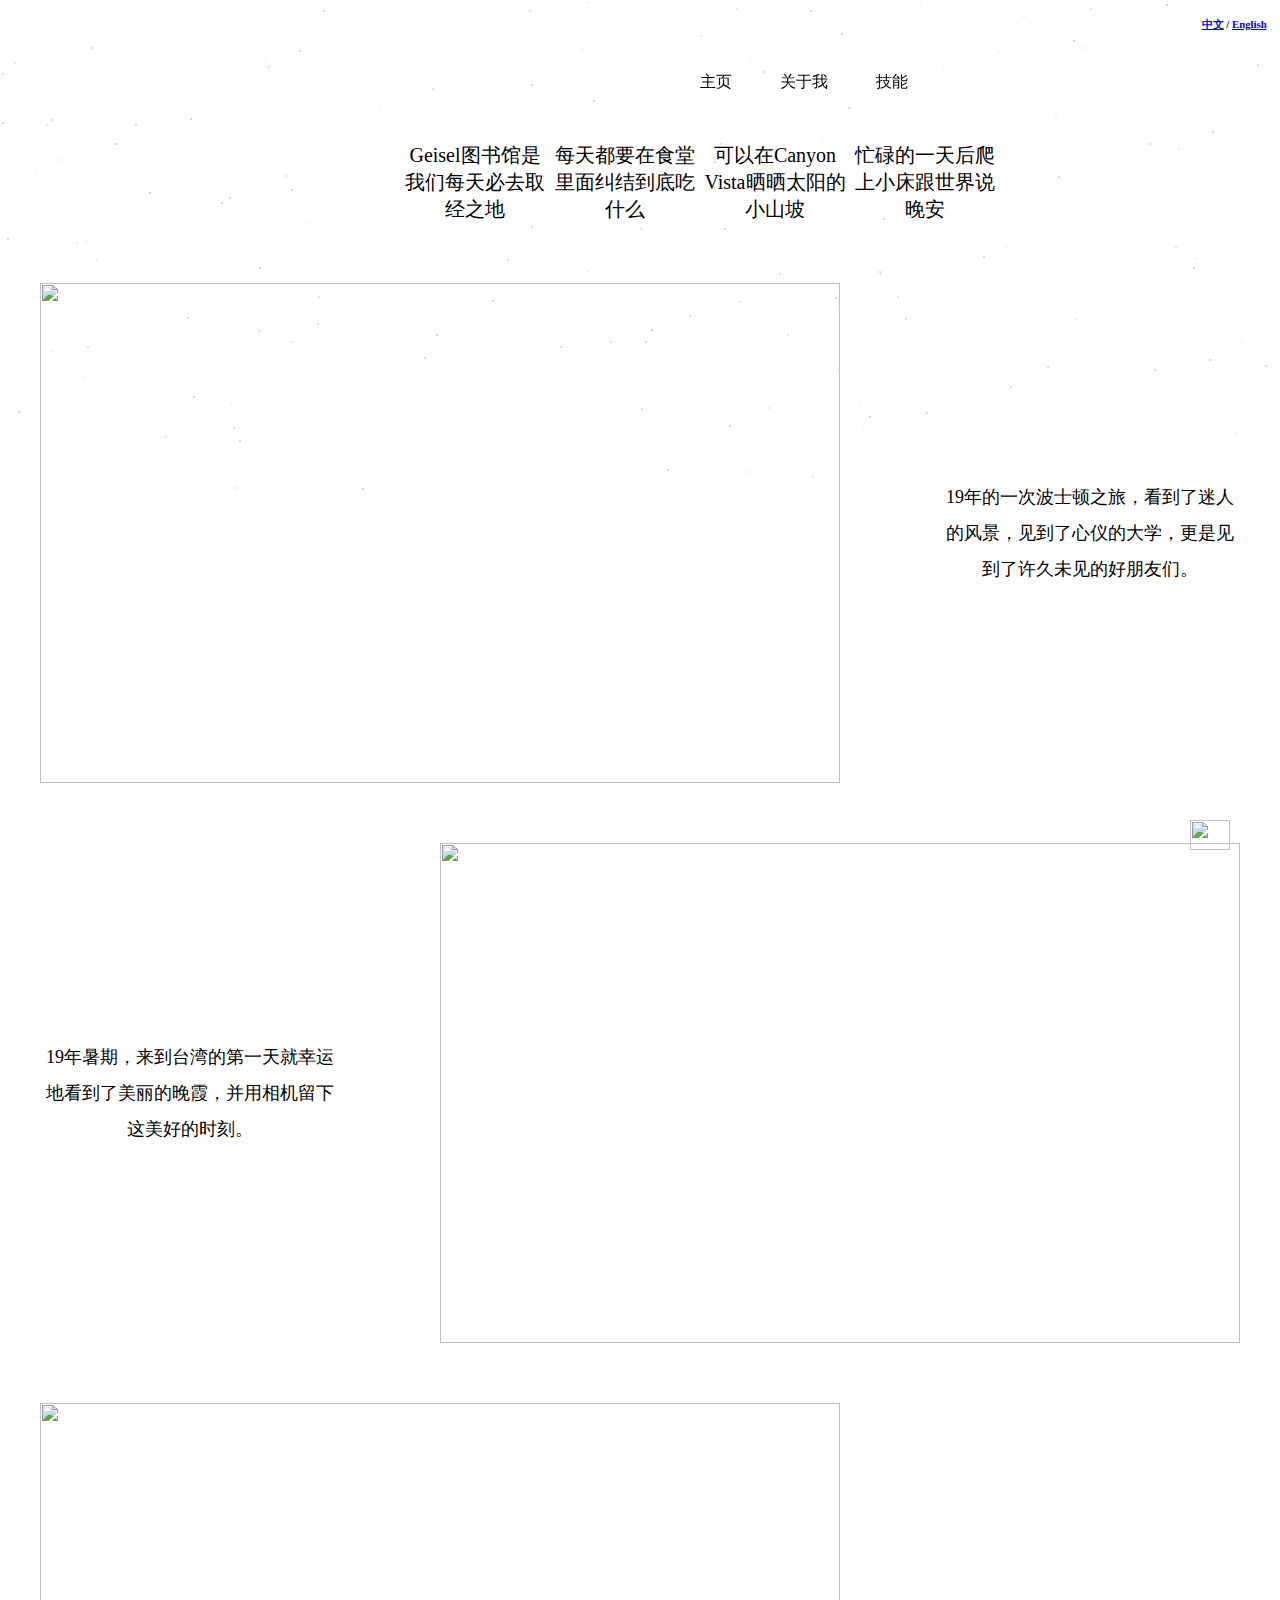
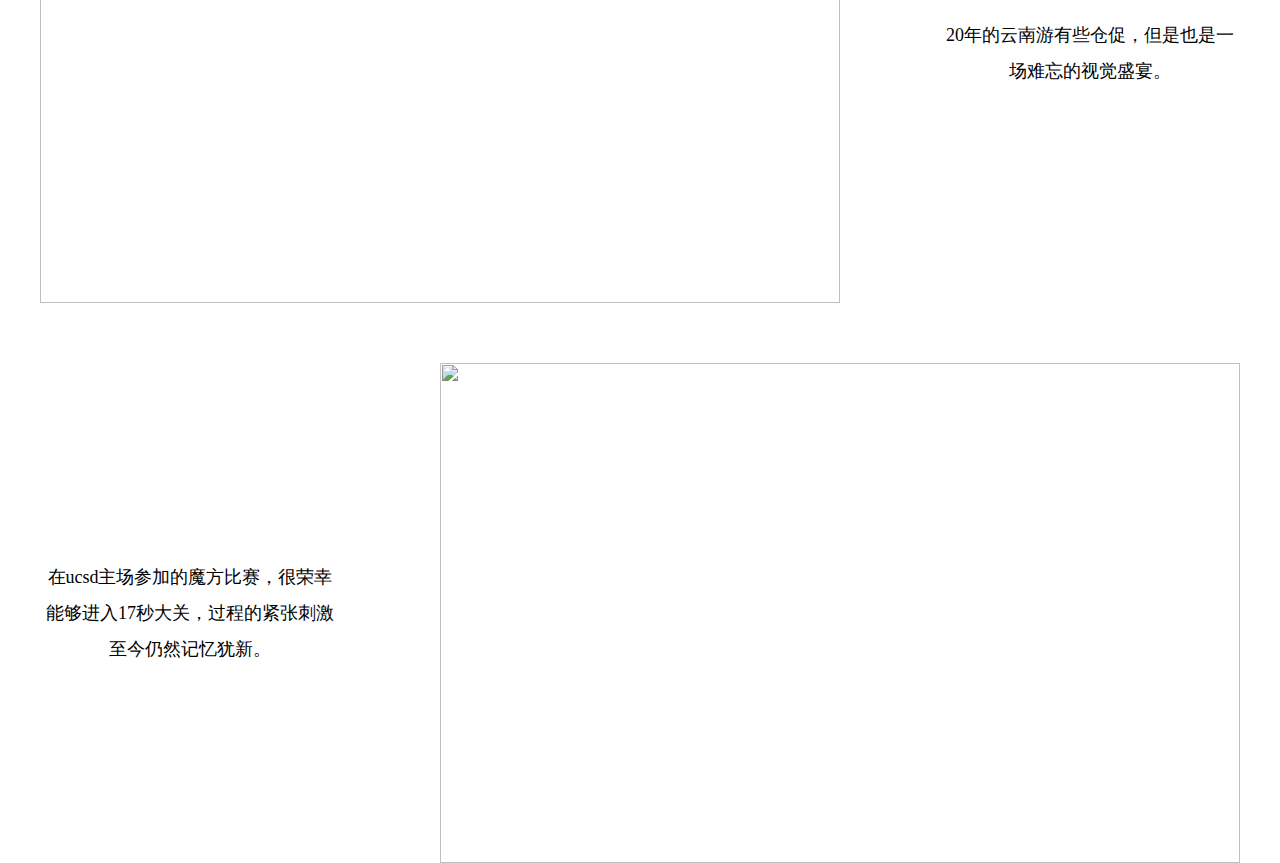
==== index.html @ cbfc2c98 "commit" ====
<!DOCTYPE html>
<html lang="zh">
<head>
  <meta charset="UTF-8">
  <title>我的个人网站</title>
  <link rel="stylesheet" type="text/css" href="style1.css"/>
</head>
<body>
<div class="home">
  <div class="content">
    <div class="stars"></div>
    <img class="bgc" src="./img/ff.jpeg" width="100%" alt="">
    <h3 class="title">欢迎来到Will Wen的个人网站</h3>
    <h3 class="titles">今天也要加油鸭</h3>
    <img class="icon" src="./img/arrow.png" alt="">
    <div class='ribbon'>
      <a href='./index.html'><span>主页</span></a>
      <a href='./about.html'><span>关于我</span></a>
      <a href='./skill.html'><span>技能</span></a>

    </div>

  </div>
  <h6 align="right" >
    <a href='./index.html'>中文</a> / <a href='./indexE.html'>English</a>
    &nbsp;&nbsp;&nbsp;&nbsp;
  </h6>

  <div class="icons">
    <div class="icons_items">
      <img class="icons_items_imgs" src="./img/hall.jpeg" alt="">
      <span>Geisel图书馆是我们每天必去取经之地</span>
    </div>
    <div class="icons_items">
      <img class="icons_items_imgs" src="./img/64.jpeg" alt="">
      <span>每天都要在食堂里面纠结到底吃什么</span>
    </div>
    <div class="icons_items">
      <img class="icons_items_imgs" src="./img/view.jpeg" alt="">
      <span>可以在Canyon Vista晒晒太阳的小山坡</span>
    </div>
    <div class="icons_items">
      <img class="icons_items_imgs" src="./img/housing.jpeg" alt="">
      <span>忙碌的一天后爬上小床跟世界说晚安</span>
    </div>
  </div>
  <div class="introduce">
    <div class="introduce_item">
      <img class="introduce_item_img" src="./img/Boston.PNG" alt="">
      <span class="introduce_item_title">19年的一次波士顿之旅，看到了迷人的风景，见到了心仪的大学，更是见到了许久未见的好朋友们。</span>

    </div>
    <div class="introduce_item">

      <span class="introduce_item_titles">19年暑期，来到台湾的第一天就幸运地看到了美丽的晚霞，并用相机留下这美好的时刻。</span>
      <img class="introduce_item_img" src="./img/Taiwan.jpg" alt="">
    </div>
    <div class="introduce_item">
      <img class="introduce_item_img" src="./img/Yunnan.jpeg" alt="">
      <span class="introduce_item_title">20年的云南游有些仓促，但是也是一场难忘的视觉盛宴。</span>
    </div>
    <div class="introduce_item">
      <span class="introduce_item_titles">在ucsd主场参加的魔方比赛，很荣幸能够进入17秒大关，过程的紧张刺激至今仍然记忆犹新。</span>
      <img class="introduce_item_img" src="./img/Rubik's.jpg" alt="">
    </div>
  </div>
  <audio autoplay="autoplay" id="audio" loop="loop">
    <source src="./video/again.mp3" type="audio/MP3">
  </audio>
  <img class="music_img" src="./img/music_logo.png" alt="">
</div>

</body>
<script>
    let music = document.getElementById('audio')
    document.body.addEventListener('mousemove', function() {
        setTimeout(() => {
            music.play();
        }, 2000);
    }, false);
</script>

</html>
---- style1.css ----
* {
    margin: 0;
    padding: 0
}

.home {
    height: 100%;
    overflow: hidden;
}

.content {
    perspective: 340px;
    width: 100%;
    position: relative;
}

h1 {
    color: white;
    text-align: center;
}

span {
    display: block;
    text-align: center;
}

.stars {
    position: absolute;
    top: 50%;
    left: 50%;
    width: 2px;
    height: 2px;
    z-index: 999;
    border-radius: 50%;
    box-shadow: -447px 387px #c4c4c4, -401px 118px #fafafa, -109px 217px #d9d9d9, -680px -436px #e3e3e3, 514px 360px #cccccc, -708px 298px #e8e8e8, -696px -270px #ededed, 116px -128px #f7f7f7, 179px 35px white, -404px -90px whitesmoke, -331px -309px #c4c4c4, -363px -24px #d1d1d1, 277px 416px #fafafa, -145px -244px whitesmoke, 123px 62px #d4d4d4, -407px 418px #d9d9d9, 535px 237px #d9d9d9, -466px -78px #f7f7f7, 257px 287px #dedede, 327px -398px #e0e0e0, -602px -38px #c2c2c2, 128px 398px #e6e6e6, 274px -446px #d1d1d1, -602px -298px #c7c7c7, 526px -5px #c4c4c4, -90px -158px #fcfcfc, 5px 294px whitesmoke, -633px 229px #c4c4c4, -475px 427px #dedede, 586px -453px #f2f2f2, 180px -432px #c7c7c7, -637px -88px #cfcfcf, -453px 308px #d6d6d6, -111px 1px #d9d9d9, 573px -450px #ededed, 198px 300px #d6d6d6, -355px 166px #dedede, -715px 13px #e3e3e3, 262px -104px #d1d1d1, 147px 325px #dbdbdb, 1px 399px #dbdbdb, 286px -100px white, 43px -329px #e8e8e8, 617px 55px #d9d9d9, -168px -392px #cccccc, 84px 219px #c9c9c9, 507px -226px #d9d9d9, -327px -70px #e6e6e6, 386px -212px #c4c4c4, -717px 4px #cfcfcf, 502px -231px #e3e3e3, 302px 56px #ededed, 649px 341px #c7c7c7, 569px 350px #c9c9c9, 516px -31px #e6e6e6, 689px 447px #c2c2c2, 591px -206px #fafafa, 422px -137px #e6e6e6, -510px -324px #cccccc, -649px 287px #c2c2c2, -194px -48px #f7f7f7, -279px -329px #d1d1d1, -406px 478px #dbdbdb, -735px -87px #c9c9c9, 30px -197px #dedede, -564px 233px #e6e6e6, -486px -324px #ededed, -54px -7px #ededed, -441px -194px #e3e3e3, -133px -95px #e0e0e0, -722px -73px #d6d6d6, 595px 423px #ededed, 568px -39px #ededed, 370px 377px #d1d1d1, -419px -102px #fcfcfc, -450px 109px #c4c4c4, -57px -119px #d1d1d1, -582px 150px #e6e6e6, 206px -263px #cfcfcf, 582px -461px #c9c9c9, -268px -141px #d9d9d9, -148px 291px #c7c7c7, 254px -179px #c9c9c9, 725px 424px #f0f0f0, 391px -150px #ebebeb, 89px -299px #d4d4d4, 170px 1px #c9c9c9, 243px 209px #c7c7c7, 27px 460px #c9c9c9, -465px -380px #d4d4d4, 530px -360px whitesmoke, -626px 53px #e0e0e0, 706px 218px #d9d9d9, 40px -82px #cccccc, -5px -212px #e6e6e6, -742px 33px #ebebeb, -714px 478px #e0e0e0, -585px -125px #cccccc, -216px 348px #cfcfcf, 601px 332px #ededed, 344px -88px #c4c4c4, 659px -22px #d1d1d1, -411px 188px #d6d6d6, -423px -206px #fcfcfc, -359px -136px #cfcfcf, 612px 406px whitesmoke, 725px 96px whitesmoke, 363px -446px white, -204px 325px #c9c9c9, 740px 176px #fafafa, -489px -352px white, -638px 64px #dbdbdb, 537px -65px #dbdbdb, 151px -32px #ebebeb, 681px 212px #fcfcfc, 604px -149px #e6e6e6, -542px -398px #c4c4c4, -707px 66px whitesmoke, -381px 258px #cfcfcf, -30px 332px #d6d6d6, 512px -381px #c9c9c9, 195px 288px #cccccc, -278px 479px #c7c7c7, 27px -208px #d6d6d6, -288px 15px white, -680px 248px #dedede, 433px 31px #c9c9c9, 150px -206px #d4d4d4, -79px 247px white, -594px 115px #e0e0e0, 99px 292px #e0e0e0, 673px -269px #dedede, -257px -64px #d1d1d1, 449px 81px #f2f2f2, 18px -99px #d1d1d1, -694px 415px #f7f7f7, 240px 264px #e0e0e0, 450px -172px white, 383px 7px #e8e8e8, 338px -73px #c9c9c9, 291px -19px #ebebeb, 659px 137px #d1d1d1, 602px -6px #fcfcfc, 554px 249px #ebebeb, 625px 356px #d9d9d9, 579px -183px #d6d6d6, -20px 250px white, -401px 431px #c4c4c4, -645px -232px #cccccc, -265px -148px white, 553px 258px #d1d1d1, 166px -360px #ebebeb, 719px 51px #ededed, 612px -129px #ebebeb, -465px -104px #f2f2f2, -154px -121px #d9d9d9, -1px 330px #f2f2f2, -666px 248px #f7f7f7, -720px 264px #ededed, 148px -365px #e6e6e6, -388px -349px #c4c4c4, 128px -88px #e3e3e3, -683px -274px #fafafa, -341px 41px #c9c9c9, -59px -471px #f0f0f0, -3px -427px #c2c2c2, 418px 167px #d6d6d6, 343px 247px #c7c7c7, 623px -347px #d1d1d1, 716px -217px white, 243px -409px whitesmoke, -75px -126px #d6d6d6, -730px -91px #c9c9c9, -210px -397px #cfcfcf, -349px 180px #c9c9c9, -567px -281px #e0e0e0, -460px 381px #fcfcfc, -310px -22px #ededed, 450px -1px #dbdbdb, -405px -328px #e3e3e3, 5px 332px #d6d6d6, -294px 302px #fcfcfc, -398px 97px whitesmoke, -696px 325px #cfcfcf, -589px 110px #d6d6d6, 353px -411px #dbdbdb, -697px -318px #ebebeb, -114px -72px #f0f0f0, 259px -193px #fcfcfc, 60px 26px #e6e6e6, -63px -232px white, 205px -372px #f7f7f7, -464px -333px #f2f2f2, -374px 123px white, -377px -386px #c7c7c7, -80px 337px #cccccc, 478px -178px #dbdbdb, 222px 420px #ebebeb, -707px 99px #c4c4c4, 716px -132px #fafafa, -253px -286px #e3e3e3, 646px 178px #f0f0f0, 201px 24px #d1d1d1, 178px -58px #c7c7c7, -557px 368px #ededed, 0px 219px #d9d9d9, -266px -269px #cccccc, 242px -197px #c9c9c9, -419px 193px #c2c2c2, -47px 91px #c7c7c7, -109px 75px #c2c2c2, -146px -453px #d6d6d6, 671px -350px #f2f2f2, 421px -91px #d9d9d9, 738px 19px #ededed, -316px -155px #dedede, 419px 244px #fcfcfc, -278px -418px #d6d6d6, -581px -181px #fcfcfc, 139px 264px #d9d9d9, 691px -11px #ebebeb, -622px 402px #c2c2c2, 219px 396px #f0f0f0, -149px -423px white, -716px -78px #d9d9d9, -590px 341px #e6e6e6, -208px 79px #d6d6d6, -227px -24px #f7f7f7, 239px 262px #d1d1d1, 740px 443px #f7f7f7, 509px 134px #d6d6d6, -555px 232px #e8e8e8, -67px -427px #cfcfcf, -368px 250px #f7f7f7, 715px -415px #fafafa, 411px -301px #f0f0f0, -322px 287px #d9d9d9, -429px -90px #f2f2f2, -327px -387px #f0f0f0, -491px 183px #c2c2c2, -133px 250px #d4d4d4, 538px 139px #e3e3e3, -417px -125px #f0f0f0, 653px -351px #e6e6e6, -549px 38px #d4d4d4, 602px 110px whitesmoke, 415px 105px #e0e0e0, -733px -371px #cfcfcf, 286px 403px #d4d4d4, 11px 320px #c4c4c4, -597px 158px whitesmoke, 716px -350px whitesmoke, 321px 67px #fafafa, -237px -300px #cfcfcf, 74px 152px #c9c9c9, 587px -123px #fcfcfc, 699px -332px whitesmoke, 399px 355px #f7f7f7, -323px 314px #dbdbdb, 89px 416px #c7c7c7, 445px 38px #e3e3e3, 572px 122px #c4c4c4, -258px 372px white, 49px 306px #d9d9d9, 437px -35px #dedede, 566px 174px #f2f2f2, 732px -299px whitesmoke, -410px 394px #ededed, 131px -415px white, 19px -326px #e8e8e8, -700px -188px #d1d1d1, 96px -1px #e0e0e0, -328px -396px #f0f0f0, -117px -214px #fcfcfc, -53px 261px #ebebeb, 80px 134px #d6d6d6, -364px -216px white, -636px -125px #dbdbdb, -639px -265px #e3e3e3, 208px 98px #c7c7c7, 172px 467px #e0e0e0, 435px 309px #e3e3e3, 194px -259px #f0f0f0, 209px -186px #c9c9c9, -312px 418px #fafafa, 229px 407px #c9c9c9, -449px -357px #fafafa, 674px 121px #e8e8e8, 608px -429px #ebebeb, -431px -428px #cfcfcf, 105px 462px #e3e3e3, -179px -372px #e3e3e3, 143px -317px #d6d6d6, -449px -149px #fafafa, -544px 250px #dedede, -220px -323px whitesmoke, 658px 8px whitesmoke, -656px -244px #e8e8e8, 347px 11px whitesmoke, 694px -230px #f7f7f7, -317px 1px #c4c4c4, 28px 23px #fcfcfc, -382px 321px #dbdbdb, 632px -74px #c4c4c4, 154px -245px #c2c2c2, -553px 337px #d6d6d6, -48px -243px #d1d1d1, 92px -391px #cccccc, -71px -256px #cfcfcf, -372px 57px #d9d9d9, 369px -140px #fcfcfc, 675px 81px #c2c2c2, -663px 254px #cccccc, 703px -203px #ededed, 74px -363px #c2c2c2, 643px -458px #d1d1d1, 198px 359px #cccccc, 265px 309px #d4d4d4, -353px -368px #e8e8e8, -465px 439px whitesmoke, 693px 360px #c9c9c9, 634px -397px #d1d1d1, 467px 25px whitesmoke, -558px -272px #e6e6e6, 671px 69px #dbdbdb, 407px 357px #cfcfcf, 379px 80px white, 10px -203px #c9c9c9, 104px -292px #f0f0f0, -667px -29px #d1d1d1, 557px -155px #e6e6e6, -505px 115px #cfcfcf, -605px 164px #f2f2f2, -108px -223px #e0e0e0, 523px -156px #ebebeb, 691px 230px white, -507px -13px #d1d1d1, -349px 332px #dedede, 520px 266px whitesmoke, -66px -250px #e6e6e6, -496px -449px #ebebeb, 414px -170px #dedede, -649px 230px #ebebeb, 598px -92px #c7c7c7, -638px 113px #c2c2c2, 151px 363px #f7f7f7, -445px -241px #f0f0f0, 527px -14px #dedede, 203px -61px #cfcfcf, -716px -284px #ebebeb, -525px 134px #c2c2c2;
    animation: fly 15s linear infinite;
    transform-style: preserve-3d;
}

.stars:before,
.stars:after {
    content: "";
    position: absolute;
    width: inherit;
    height: inherit;
    box-shadow: inherit;
}

.stars:before {
    transform: translateZ(-300px);
    opacity: .6;
}

.stars:after {
    transform: translateZ(-600px);
    opacity: .4;
}

@keyframes fly {
    from {
        transform: translateZ(0px);
        opacity: .6;
    }
    to {
        transform: translateZ(200px);
        opacity: .8;
    }
}

.title {
    position: absolute;
    display: flex;
    justify-content: center;
    left: 0;
    right: 0;
    top: 300px;
    margin: auto;
    bottom: 0;
    color: #fff;
    font-size: 24px;
    font-weight: 500;
}

.titles {
    position: absolute;
    display: flex;
    justify-content: center;
    left: 0;
    right: 0;
    top: 350px;
    margin: auto;
    bottom: 0;
    color: #fff;
    font-size: 20px;
    font-weight: 500;
}

.icon {
    width: 15px;
    height: 15px;
    padding: 5px;
    border: 2px solid #fff;
    border-radius: 100%;
    position: absolute;
    left: 49%;
    bottom: 50px;
    animation: downs 2s linear infinite;
}

@keyframes downs {
    from {
        transform: translatey(0px);
        opacity: .6;
    }
    to {
        transform: translatey(30px);
        opacity: .8;
    }
}

.ribbon {
    display: flex;
    justify-content: center;
    position: absolute;
    right: 300px;
    top: 50px;
    margin: auto;
}

.ribbon:after,
.ribbon:before {
    margin-top: 0.5em;
    content: "";
    display: flex;
    ;
    border: 1.5em solid #fff;
}

.ribbon:after {
    border-right-color: transparent;
}

.ribbon:before {
    border-left-color: transparent;
}

.ribbon a:link,
.ribbon a:visited {
    color: #000;
    text-decoration: none;
    height: 3.5em;
    overflow: hidden;
}

.ribbon span {
    background: #fff;
    display: inline-block;
    line-height: 3em;
    padding: 0 1.5em;
    margin-top: 0.5em;
    position: relative;
    -webkit-transition: background-color 0.2s, margin-top 0.2s;
    /* Saf3.2+, Chrome */
    -moz-transition: background-color 0.2s, margin-top 0.2s;
    /* FF4+ */
    -ms-transition: background-color 0.2s, margin-top 0.2s;
    /* IE10 */
    -o-transition: background-color 0.2s, margin-top 0.2s;
    /* Opera 10.5+ */
    transition: background-color 0.2s, margin-top 0.2s;
}

.ribbon a:hover span {
    background: #FFD204;
    margin-top: 0;
}

.ribbon span:before {
    content: "";
    position: absolute;
    top: 3em;
    left: 0;
    border-right: 0.5em solid #9B8651;
    border-bottom: 0.5em solid #fff;
}

.ribbon span:after {
    content: "";
    position: absolute;
    top: 3em;
    right: 0;
    border-left: 0.5em solid #9B8651;
    border-bottom: 0.5em solid #fff;
}

.introduce {
    display: flex;
    flex-direction: column;
}

.introduce_item {
    display: flex;
    justify-content: center;
    margin-top: 60px;
}

.introduce_item_img {
    width: 800px;
    height: 500px;
}

.introduce_item_title {
    width: 300px;
    font-size: 18px;
    line-height: 36px;
    align-self: center;
    padding-left: 100px;
}

.introduce_item_titles {
    width: 300px;
    font-size: 18px;
    line-height: 36px;
    align-self: center;
    padding-right: 100px;
}

audio {
    position: fixed;
    bottom: 50px;
    right: 0;
}

.music_img {
    position: fixed;
    bottom: 50px;
    right: 50px;
    width: 40px;
    height: 30px;
    animation: muscis 5s linear infinite;
}

@keyframes muscis {
    from {
        transform: rotate (0deg);
        opacity: .6;
    }
    to {
        transform: rotate(360deg);
        opacity: .8;
    }
}

.icons {
    display: flex;
    justify-content: space-between;
    padding: 0 400px;
    box-sizing: border-box;
    overflow: hidden;
}

.icons_items {
    display: flex;
    flex-direction: column;
    font-size: 20px;
    margin-top: 80px;
    width: 150px;
}

.icons_items_imgs {
    width: 150px;
    margin-bottom: 30px;
}
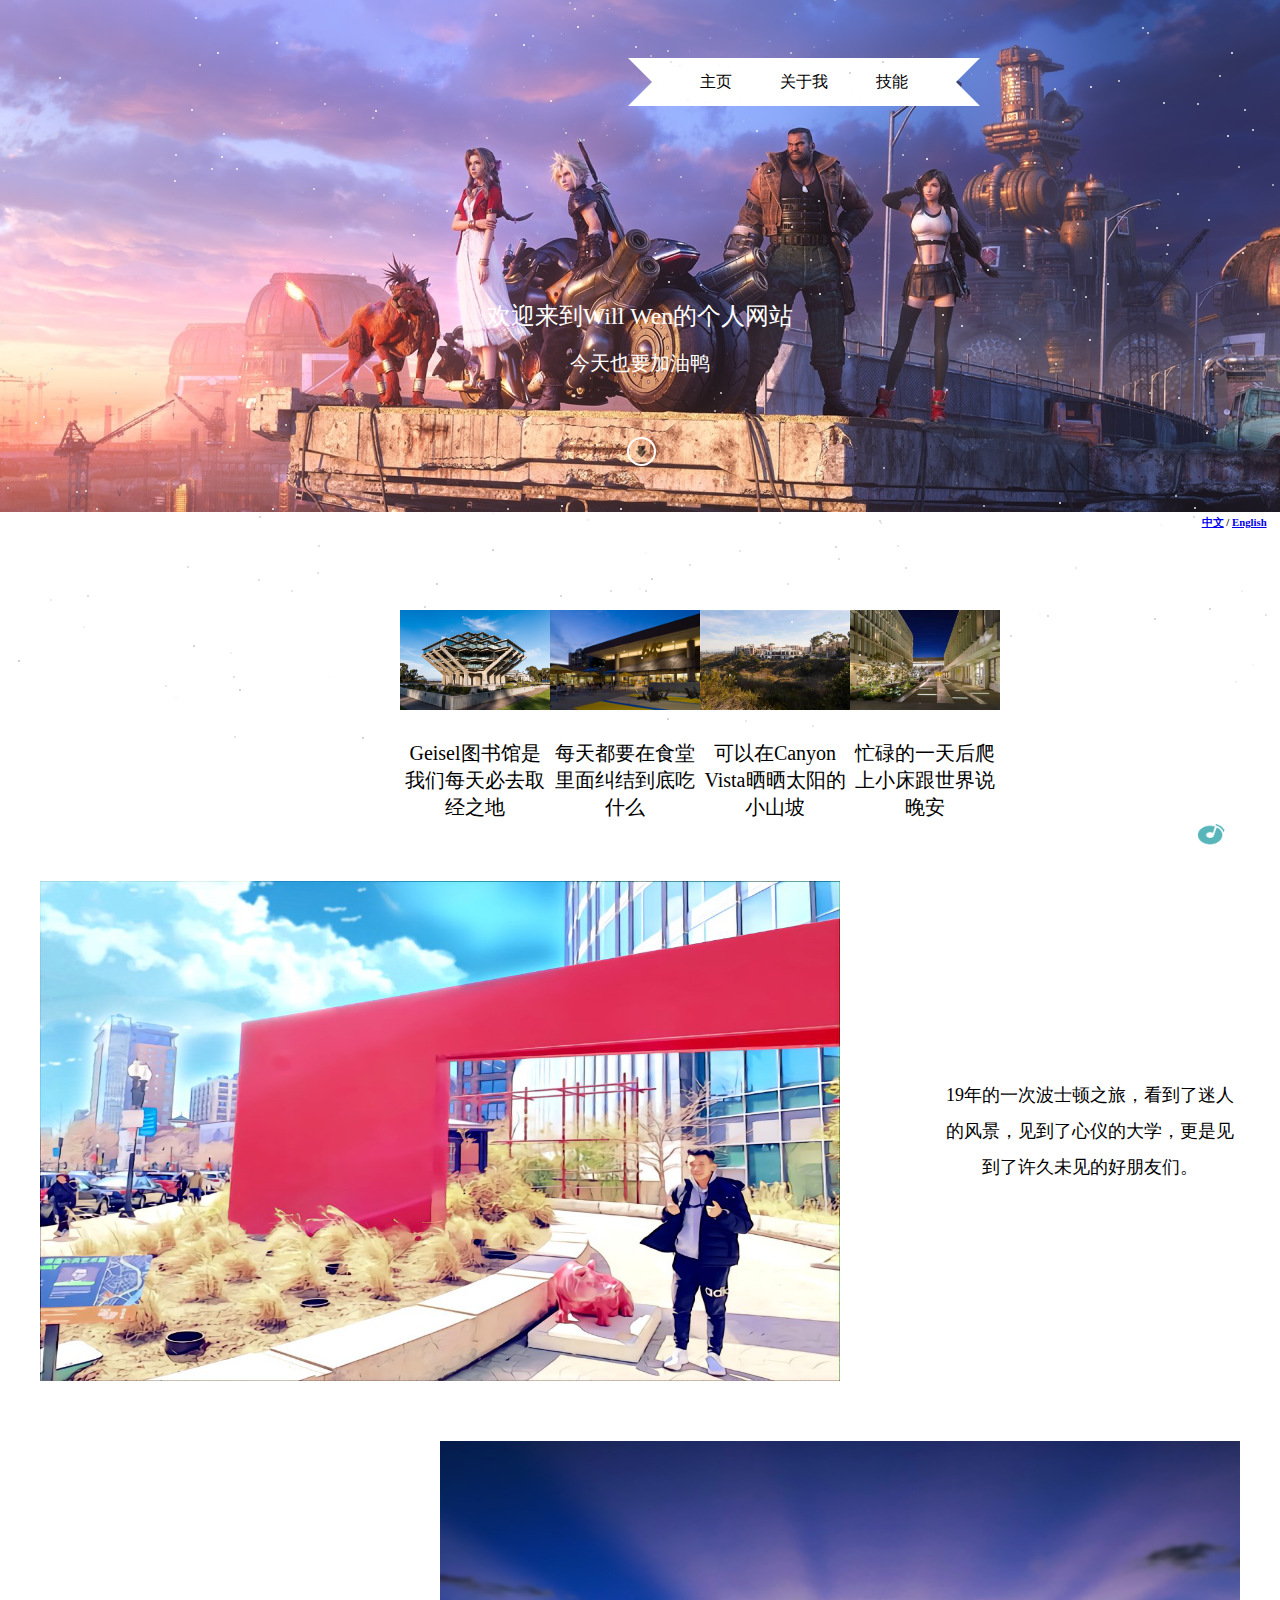
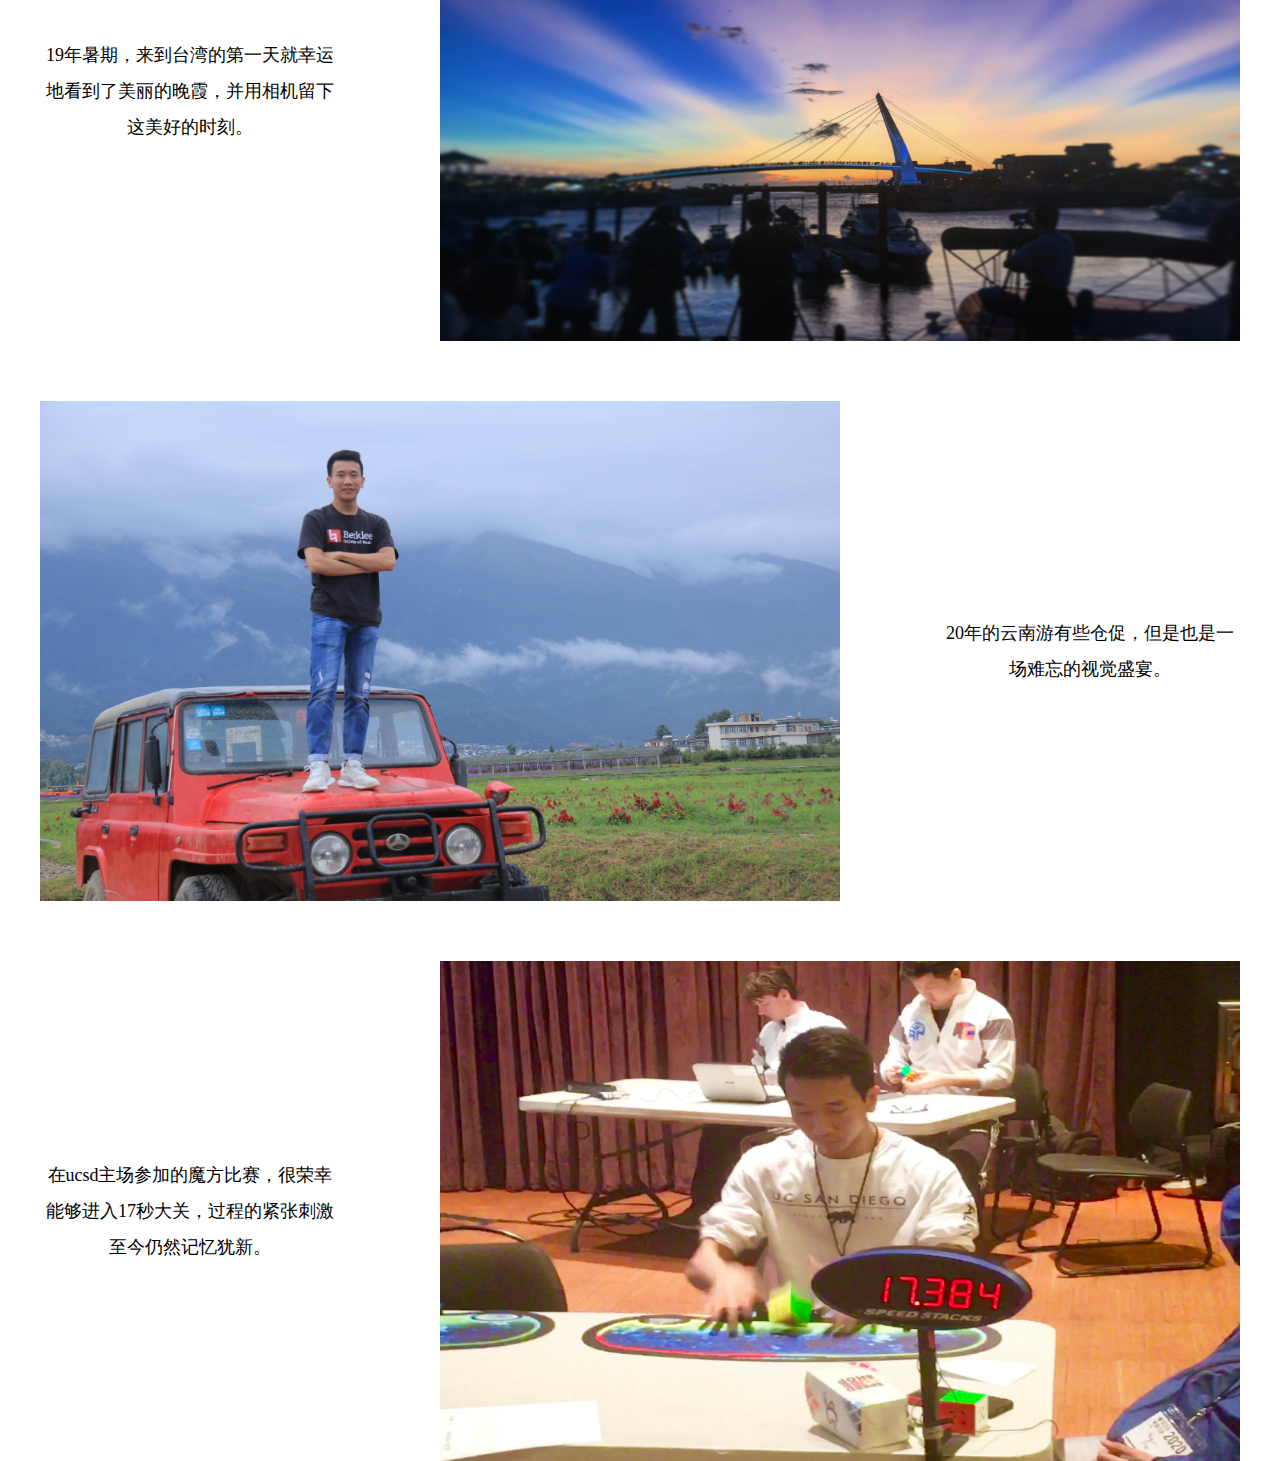
==== commit 9d788e8e: "commit" ====
--- a/index.html
+++ b/index.html
@@ -9,10 +9,10 @@
 <div class="home">
   <div class="content">
     <div class="stars"></div>
-    <img class="bgc" src="./img/ff.jpeg" width="100%" alt="">
+    <img class="bgc" src="./src/img/ff.jpeg" width="100%" alt="">
     <h3 class="title">欢迎来到Will Wen的个人网站</h3>
     <h3 class="titles">今天也要加油鸭</h3>
-    <img class="icon" src="./img/arrow.png" alt="">
+    <img class="icon" src="./src/img/arrow.png" alt="">
     <div class='ribbon'>
       <a href='./index.html'><span>主页</span></a>
       <a href='./about.html'><span>关于我</span></a>
@@ -28,46 +28,46 @@
 
   <div class="icons">
     <div class="icons_items">
-      <img class="icons_items_imgs" src="./img/hall.jpeg" alt="">
+      <img class="icons_items_imgs" src="./src/img/hall.jpeg" alt="">
       <span>Geisel图书馆是我们每天必去取经之地</span>
     </div>
     <div class="icons_items">
-      <img class="icons_items_imgs" src="./img/64.jpeg" alt="">
+      <img class="icons_items_imgs" src="./src/img/64.jpeg" alt="">
       <span>每天都要在食堂里面纠结到底吃什么</span>
     </div>
     <div class="icons_items">
-      <img class="icons_items_imgs" src="./img/view.jpeg" alt="">
+      <img class="icons_items_imgs" src="./src/img/view.jpeg" alt="">
       <span>可以在Canyon Vista晒晒太阳的小山坡</span>
     </div>
     <div class="icons_items">
-      <img class="icons_items_imgs" src="./img/housing.jpeg" alt="">
+      <img class="icons_items_imgs" src="./src/img/housing.jpeg" alt="">
       <span>忙碌的一天后爬上小床跟世界说晚安</span>
     </div>
   </div>
   <div class="introduce">
     <div class="introduce_item">
-      <img class="introduce_item_img" src="./img/Boston.PNG" alt="">
+      <img class="introduce_item_img" src="./src/img/Boston.PNG" alt="">
       <span class="introduce_item_title">19年的一次波士顿之旅，看到了迷人的风景，见到了心仪的大学，更是见到了许久未见的好朋友们。</span>
 
     </div>
     <div class="introduce_item">
 
       <span class="introduce_item_titles">19年暑期，来到台湾的第一天就幸运地看到了美丽的晚霞，并用相机留下这美好的时刻。</span>
-      <img class="introduce_item_img" src="./img/Taiwan.jpg" alt="">
+      <img class="introduce_item_img" src="./src/img/Taiwan.jpg" alt="">
     </div>
     <div class="introduce_item">
-      <img class="introduce_item_img" src="./img/Yunnan.jpeg" alt="">
+      <img class="introduce_item_img" src="./src/img/Yunnan.jpeg" alt="">
       <span class="introduce_item_title">20年的云南游有些仓促，但是也是一场难忘的视觉盛宴。</span>
     </div>
     <div class="introduce_item">
       <span class="introduce_item_titles">在ucsd主场参加的魔方比赛，很荣幸能够进入17秒大关，过程的紧张刺激至今仍然记忆犹新。</span>
-      <img class="introduce_item_img" src="./img/Rubik's.jpg" alt="">
+      <img class="introduce_item_img" src="./src/img/Rubik's.jpg" alt="">
     </div>
   </div>
   <audio autoplay="autoplay" id="audio" loop="loop">
-    <source src="./video/again.mp3" type="audio/MP3">
+    <source src="./src/video/again.mp3" type="audio/MP3">
   </audio>
-  <img class="music_img" src="./img/music_logo.png" alt="">
+  <img class="music_img" src="./src/img/music_logo.png" alt="">
 </div>
 
 </body>
